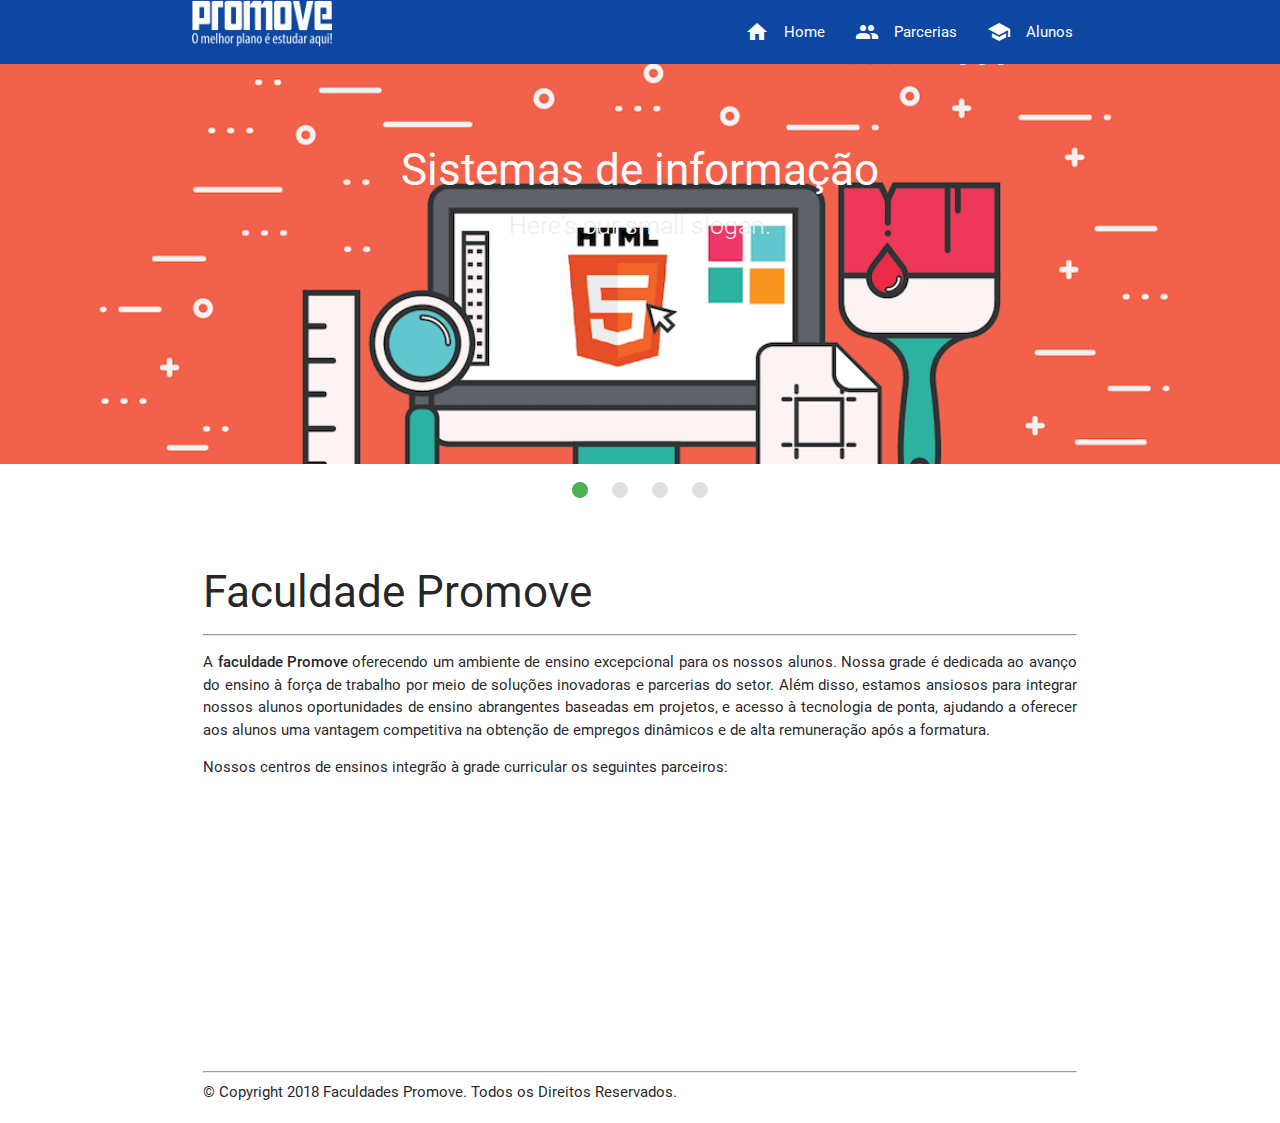
==== index.html @ b93a5714 "EAD 05 Implemetação dos dados." ====
<!DOCTYPE html>
  <html>
    <head>
      <!--Import Google Icon Font-->
      <link href="https://fonts.googleapis.com/icon?family=Material+Icons" rel="stylesheet">
      
      <!--Import materialize.css-->
      <link type="text/css" rel="stylesheet" href="css/materialize.min.css"  media="screen,projection"/>

      <!--Let browser know website is optimized for mobile-->
      <meta name="viewport" content="width=device-width, initial-scale=1.0"/>
    </head>

    <body>

              <!-- codigo do menu -->
        <nav class="blue darken-4">
            <div class="nav-wrapper container">
              <a href="#" class="brand-logo left"><img src="img/logo_rodape.png " class="responsive" width="140" class="middle"></a>
              <a href="" data-activates="mobile" class="button-collapse right">
                <i class="material-icons ">menu</i>
                </a>

              <!-- menu desktop -->
              <ul id="nav-desktop" class="right hide-on-med-and-down">
                <li id="active"><a href="#"><i class="material-icons left">home</i>Home</a></li>
                <li><a href="#"><i class="material-icons left">group</i>Parcerias</a></li>
                <li><a href="#"><i class="material-icons left">school</i>Alunos</a></li>
              </ul>

              <!-- menu mobile -->
              <ul id="mobile" class="side-nav">
                    <li id="active"><a href="#"><i class="material-icons left">home</i>Home</a></li>
                    <li><a href="#"><i class="material-icons left">group</i>Parceras</a></li>
                    <li><a href="#"><i class="material-icons left">school</i>Alunos</a></li>
                  </ul>
          </nav>

              <!-- codigo do banner -->
              <div class="slider">
                  <ul class="slides">
                    <li>
                      <img src="img/banner1.png"> <!-- random image -->
                      <div class="caption center-align">
                        <h3>Sistemas de informação</h3>
                        <h5 class="light grey-text text-lighten-3">Here's our small slogan.</h5>
                      </div>
                    </li>
                    <li>
                      <img src="img/banner2.jpg"> <!-- random image -->
                      <div class="caption left-align">
                        <h3>Left Aligned Caption</h3>
                        <h5 class="light grey-text text-lighten-3">Here's our small slogan.</h5>
                      </div>
                    </li>
                    <li>
                      <img src="img/banner1.png"> <!-- random image -->
                      <div class="caption right-align">
                        <h3>Right Aligned Caption</h3>
                        <h5 class="light grey-text text-lighten-3">Here's our small slogan.</h5>
                      </div>
                    </li>
                    <li>
                      <img src="img/banner2.jpg"> <!-- random image -->
                      <div class="caption center-align">
                        <h3>This is our big Tagline!</h3>
                        <h5 class="light grey-text text-lighten-3">Here's our small slogan.</h5>
                      </div>
                    </li>
                  </ul>
                </div>
    
      <!-- codigo do corpo da pagina-->
      <div class="row"></div>
      <div class="row container s12 m12 l6">     
          <section class="col s12">
      <br>
            <h3>Faculdade Promove</h3>
             <hr>
              <p align="justify">
                  A <strong>faculdade Promove</strong> oferecendo um ambiente de ensino excepcional para os nossos alunos. 
                  Nossa grade é dedicada ao avanço do ensino à força de trabalho por meio de soluções inovadoras e parcerias do setor.
                  Além disso, estamos ansiosos para integrar nossos alunos oportunidades de ensino abrangentes baseadas em projetos, 
                  e acesso à tecnologia de ponta, ajudando a oferecer aos alunos uma vantagem competitiva na obtenção de empregos dinâmicos e de alta remuneração após a formatura.
              </p>
              <p align="justify">
                  Nossos centros de ensinos integrão à grade curricular os seguintes parceiros:
              </p>  
              <div class="container">
                  <br/>
                  <br/>
                  <br/>
                  <br/>
                  <br/>
              <br/>
              <br/>
              <br/>
              <br/>
              <br/>
              <br/>
              <br/>
              </div>
              
              <hr>
              <div>
                  &copy; Copyright 2018 Faculdades Promove. Todos os Direitos Reservados.        
              </div>
              
          </section>




      






              <!--JavaScript e JQuery-->
      <script type="text/javascript" src="https://code.jquery.com/jquery-3.2.1.min.js"></script>
      <script type="text/javascript" src="js/materialize.min.js"></script>
      
      <script type="text/javascript">
        $('.button-collapse').sideNiv();
        </script>
      <script type="text/javascript">
        $(document).ready(function(){
      $('.slider').slider();
    });
      </script>
    </body>
  </html>
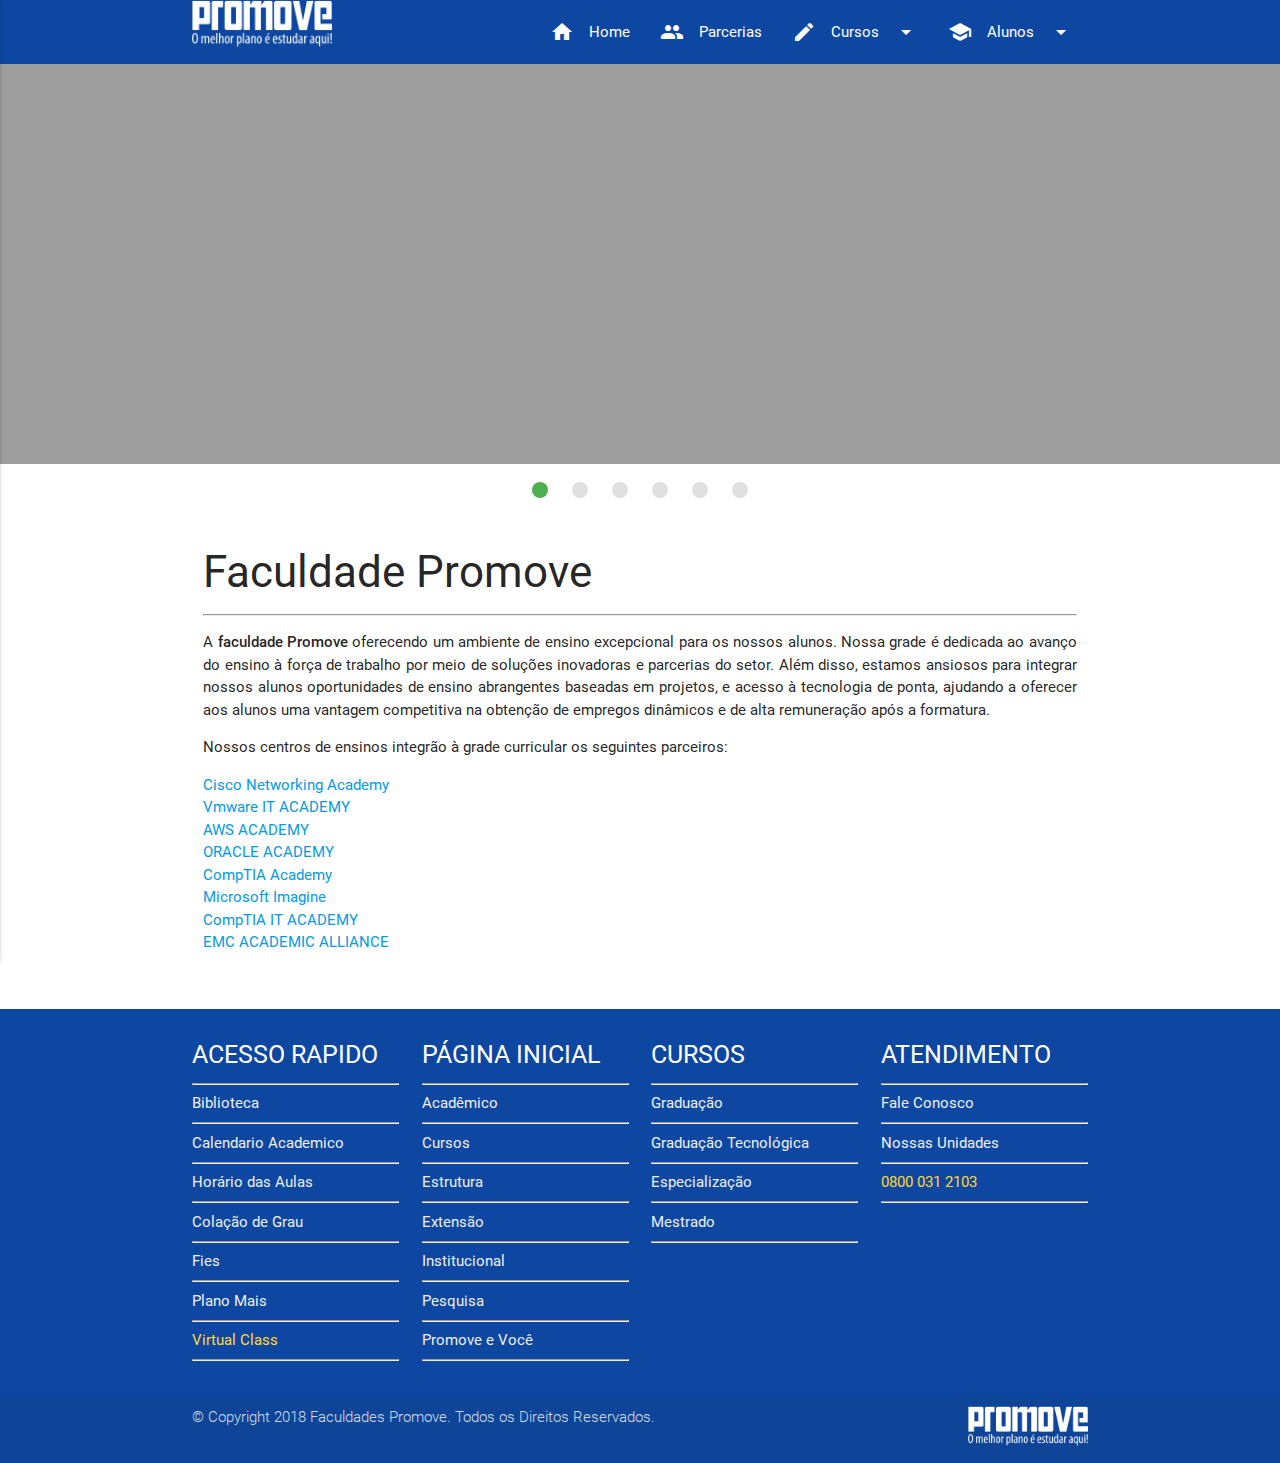
==== commit 820ba51c: "EAD 05 Implemetação finais." ====
--- a/index.html
+++ b/index.html
@@ -1,112 +1,232 @@
-  <!DOCTYPE html>
-  <html>
-    <head>
-      <!--Import Google Icon Font-->
-      <link href="https://fonts.googleapis.com/icon?family=Material+Icons" rel="stylesheet">
-      
-      <!--Import materialize.css-->
-      <link type="text/css" rel="stylesheet" href="css/materialize.min.css"  media="screen,projection"/>
-
-      <!--Let browser know website is optimized for mobile-->
-      <meta name="viewport" content="width=device-width, initial-scale=1.0"/>
-    </head>
-
-    <body>
-
-              <!-- codigo do menu -->
-        <nav class="blue darken-4">
-            <div class="nav-wrapper container">
-              <a href="#" class="brand-logo left"><img src="img/logo_rodape.png " class="responsive" width="140" class="middle"></a>
-              <a href="" data-activates="mobile" class="button-collapse right">
-                <i class="material-icons ">menu</i>
-                </a>
-
-              <!-- menu desktop -->
-              <ul id="nav-desktop" class="right hide-on-med-and-down">
-                <li id="active"><a href="#"><i class="material-icons left">home</i>Home</a></li>
-                <li><a href="#"><i class="material-icons left">group</i>Parcerias</a></li>
-                <li><a href="#"><i class="material-icons left">school</i>Alunos</a></li>
+<!DOCTYPE html>
+<html>
+  <head>
+    <!--Import Google Icon Font-->
+    <link href="https://fonts.googleapis.com/icon?family=Material+Icons" rel="stylesheet">
+    <!--Import materialize.css-->
+    <link type="text/css" rel="stylesheet" href="css/materialize.min.css"  media="screen,projection"/>
+
+    <!--Let browser know website is optimized for mobile-->
+    <meta name="viewport" content="width=device-width, initial-scale=1.0"/>
+
+    <title>Faculdade Promove</title>
+  </head>
+
+  <body>
+
+            <!-- codigo do menu -->
+
+      <nav class="blue darken-4">
+          <div class="nav-wrapper container">
+            <a href="index.html" class="brand-logo left"><img src="img/logo_rodape.png " class="responsive" width="140" class="middle"></a>
+            <a href="" data-activates="mobile" class="button-collapse right">
+              <i class="material-icons ">menu</i>
+              </a>
+
+            <!-- menu desktop -->
+
+            <ul id="nav-desktop" class="right hide-on-med-and-down">
+              <li id="active"><a href="http://www.faculdadepromove.br/bh/"  target="_blank"><i class="material-icons left">home</i>Home</a></li>
+              <li><a href="parceiros.html"><i class="material-icons left">group</i>Parcerias</a></li>
+              <li><a class="dropdown-button" data-activates="dropdown2" data-beloworigin="true" ><i class="material-icons left">create</i><i class="material-icons right">arrow_drop_down</i>Cursos</a></li>
+              <li><a class="dropdown-button" data-activates="dropdown" data-beloworigin="true" ><i class="material-icons left">school</i><i class="material-icons right">arrow_drop_down</i>Alunos</a></li>
               </ul>
 
-              <!-- menu mobile -->
-              <ul id="mobile" class="side-nav">
-                    <li id="active"><a href="#"><i class="material-icons left">home</i>Home</a></li>
-                    <li><a href="#"><i class="material-icons left">group</i>Parceras</a></li>
-                    <li><a href="#"><i class="material-icons left">school</i>Alunos</a></li>
-                  </ul>
-          </nav>
-
-              <!-- codigo do banner -->
-              <div class="slider">
-                  <ul class="slides">
-                    <li>
-                      <img src="img/banner1.png"> <!-- random image -->
-                      <div class="caption center-align">
-                        <h3>Sistemas de informação</h3>
-                        <h5 class="light grey-text text-lighten-3">Here's our small slogan.</h5>
-                      </div>
+            <!-- menu mobile -->
+
+            <ul id="mobile" class="side-nav">
+                  <li id="active"><a href="http://www.faculdadepromove.br/bh/"  target="_blank"><i class="material-icons left">home</i>Home</a></li>
+                  <li><a href="parceiros.html"><i class="material-icons left">group</i>Parcerias</a></li>
+                  <li><a class="dropdown-button" data-activates="drop2" data-beloworigin="true" ><i class="material-icons left">create</i><i class="material-icons right">arrow_drop_down</i>Cursos</a></li>
+                  <li><a class="dropdown-button" data-activates="drop" data-beloworigin="true" ><i class="material-icons left">school</i><i class="material-icons right">arrow_drop_down</i>Alunos</a></li>
+                </ul>
+
+                <!-- sub menu desktop-->
+
+
+                <ul class="dropdown-content" id="dropdown">
+                  <li><a href="http://www.bibliotecaintegrada.com.br/" target="_blank" class="blue darken-4 white-text">BIBLIOTECA</a></li>
+                  <li><a href="http://www.faculdadepromove.br/bh/laboratorios" target="_blank" class="blue darken-4 white-text">LABORATÓRIO</a></li>
+                  <li><a href="http://www.faculdadepromove.br/bh/salasdeaula" target="_blank" class="blue darken-4 white-text">SALAS DE AULAS</a></li>
+                  <li><a href="http://www.faculdadepromove.br/bh/softwaresmicrosoft" target="_blank" class="blue darken-4 white-text">SOFTWARE MICROSOFT</a></li>
+                  <li><a href="https://promove.virtualclass.com.br/datacenter1/Index1.jsp"  target="_blank" class="blue darken-4 white-text">VIRTUAL CLASS</a></li>
+                  <li><a href="http://www.faculdadepromove.br/bh/wifi"  target="_blank" class="blue darken-4 white-text">WIFI</a></li>
+                </ul>
+
+                <ul class="dropdown-content" id="dropdown2">
+                    <li><a href="http://www.faculdadepromove.br/bh/sistemasparainternet" target="_blank" class="blue darken-4 white-text">Rede de Computadores</a></li>
+                    <li><a href="http://www.faculdadepromove.br/bh/sistemasdeinformacao" target="_blank" class="blue darken-4 white-text">Sistema da Informação</a></li>
+                    <li><a href="http://www.faculdadepromove.br/bh/sistemasparainternet" target="_blank" class="blue darken-4 white-text">Sistema para Internet</a></li>
+                </ul>
+
+                <!-- sub menu mobile-->
+
+                <ul class="dropdown-content" id="drop">
+                    <li><a href="http://www.bibliotecaintegrada.com.br/" target="_blank" class="blue darken-4 white-text">BIBLIOTECA</a></li>
+                    <li><a href="http://www.faculdadepromove.br/bh/laboratorios" target="_blank" class="blue darken-4 white-text">LABORATÓRIO</a></li>
+                    <li><a href="http://www.faculdadepromove.br/bh/salasdeaula" target="_blank" class="blue darken-4 white-text">SALAS DE AULAS</a></li>
+                    <li><a href="http://www.faculdadepromove.br/bh/softwaresmicrosoft" target="_blank" class="blue darken-4 white-text">SOFTWARE MICROSOFT</a></li>
+                    <li><a href="https://promove.virtualclass.com.br/datacenter1/Index1.jsp"  target="_blank" class="blue darken-4 white-text">VIRTUAL CLASS</a></li>
+                    <li><a href="http://www.faculdadepromove.br/bh/wifi"  target="_blank" class="blue darken-4 white-text">WIFI</a></li>
+                  </ul>
+
+                  <ul class="dropdown-content" id="drop2">
+                      <li><a href="http://www.faculdadepromove.br/bh/sistemasparainternet" target="_blank" class="blue darken-4 white-text">Rede de Computadores</a></li>
+                      <li><a href="http://www.faculdadepromove.br/bh/sistemasdeinformacao" target="_blank" class="blue darken-4 white-text">Sistema da Informação</a></li>
+                      <li><a href="http://www.faculdadepromove.br/bh/sistemasparainternet" target="_blank" class="blue darken-4 white-text">Sistema para Internet</a></li>
+                  </ul>
+        </nav>
+
+
+            <!-- codigo do banner -->
+            <div class="slider">
+              <ul class="slides">
+                <li>
+                    <a href="http://www.faculdadepromove.br/bh/" target="_blank"><img src="./img/slide.gif" alt="" class="responsive"></a> <!-- random image -->
+                </li>                 
+                <li>
+                  <a href="http://faculdadepromove.br/bh/noticia_a-prova-e-para-o-aluno-que-perdeu-alguma-va"><img src="./img/slide2.jpg " class="responsive" alt="noticia a prova e para o aluno que perdeu alguma va"></a> <!-- random image -->
+
+                </li>
+                <li>
+                  <a href="http://www.faculdadepromove.br/bh/vestibularagendado"><img src="./img/slide3.png" alt="vestibular agendado" class="responsive"></a> <!-- random image -->
+
+                </li>
+                <li>
+                  <a href="http://www.faculdadepromove.br/bh/promoveempregos" ></a><img src="./img/slide4.png" alt="promove empregos" class="responsive"></a> <!-- random image -->
+
+                </li>
+                <li>
+                    <a href="http://faculdadepromove.br/bh/noticia_npj" ><img src="./img/slide5.png" alt="noticias npj" class="responsive"></a> <!-- random image -->
+
+                  </li>
+                  <li>
+                      <a href="http://www.faculdadepromove.br/bh/ouvidoria" ><img src="./img/slide6.png" alt="ouvidoria" class="responsive"></a> <!-- random image -->
+                      <div class="caption left-align">
+
                     </li>
-                    <li>
-                      <img src="img/banner2.jpg"> <!-- random image -->
-                      <div class="caption left-align">
-                        <h3>Left Aligned Caption</h3>
-                        <h5 class="light grey-text text-lighten-3">Here's our small slogan.</h5>
-                      </div>
-                    </li>
-                    <li>
-                      <img src="img/banner1.png"> <!-- random image -->
-                      <div class="caption right-align">
-                        <h3>Right Aligned Caption</h3>
-                        <h5 class="light grey-text text-lighten-3">Here's our small slogan.</h5>
-                      </div>
-                    </li>
-                    <li>
-                      <img src="img/banner2.jpg"> <!-- random image -->
-                      <div class="caption center-align">
-                        <h3>This is our big Tagline!</h3>
-                        <h5 class="light grey-text text-lighten-3">Here's our small slogan.</h5>
-                      </div>
-                    </li>
-                  </ul>
-                </div>
-    
-      <!-- codigo do corpo da pagina-->
-      <div class="row"></div>
-      <div class="row container s12 m12 l6">     
-          <section class="col s12">
-      <br>
-            <h3>Faculdade Promove</h3>
-             <hr>
-              <p align="justify">
-                  A <strong>faculdade Promove</strong> oferecendo um ambiente de ensino excepcional para os nossos alunos. 
-                  Nossa grade é dedicada ao avanço do ensino à força de trabalho por meio de soluções inovadoras e parcerias do setor.
-                  Além disso, estamos ansiosos para integrar nossos alunos oportunidades de ensino abrangentes baseadas em projetos, 
-                  e acesso à tecnologia de ponta, ajudando a oferecer aos alunos uma vantagem competitiva na obtenção de empregos dinâmicos e de alta remuneração após a formatura.
-              </p>
-              <p align="justify">
-                  Nossos centros de ensinos integrão à grade curricular os seguintes parceiros:
-              </p>  
+                </div>
+                </li>
+      </div>
+
+              <!-- codigo do corpo da pagina-->
+
+
+              <div class="row">
+                <div class="row container s12 m12 l6">     
+                    <section class="col s12">
+                <br>
+          
+                            <h3>Faculdade Promove</h3>
+                       <hr>
+                        <p align="justify">
+                            A <strong>faculdade Promove</strong> oferecendo um ambiente de ensino excepcional para os nossos alunos. 
+                            Nossa grade é dedicada ao avanço do ensino à força de trabalho por meio de soluções inovadoras e parcerias do setor.
+                            Além disso, estamos ansiosos para integrar nossos alunos oportunidades de ensino abrangentes baseadas em projetos, 
+                            e acesso à tecnologia de ponta, ajudando a oferecer aos alunos uma vantagem competitiva na obtenção de empregos dinâmicos e de alta remuneração após a formatura.
+                        </p>
+                        <p align="justify">
+                            Nossos centros de ensinos integrão à grade curricular os seguintes parceiros:
+                        </p>  
+                        <ul>
+                          <li><a href="parceiros.html">Cisco Networking Academy</a></li>
+                          <li><a href="parceiros.html">Vmware IT ACADEMY</a></li>
+                          <li><a href="https://aws.amazon.com/pt/education/awsacademy/">AWS ACADEMY</a></li>
+                          <li><a href="https://academy.oracle.com/en/oa-web-overview.html">ORACLE ACADEMY</a></li>
+                          <li><a href="https://partners.comptia.org/become-a-partner/academy-partner">CompTIA Academy</a></li>
+                          <li><a href= "https://imagine.microsoft.com/pt-BR">Microsoft Imagine</a></li>
+                          <li><a href="https://partners.comptia.org/become-a-partner/academy-partner">CompTIA IT ACADEMY</a></li>
+                          <li><a href= "https://education.emc.com/academicalliance/default.aspx">EMC ACADEMIC ALLIANCE</a></li>
+                      </ul>
+                     
+                    </section>
+                    </div>
+                    </div>
+          
+
+
+          <footer class="page-footer blue darken-4">
+            <div class="container">
+              <div class="row">
+  
+                <div class="col s12 m3">
+                  <h5 class="white-text">ACESSO RAPIDO</h5>
+                  <ul>
+                    <hr>
+                    <li><a class="grey-text text-lighten-3" href="http://www.bibliotecaintegrada.com.br/" target="_blank">Biblioteca</a></li>
+                    <hr>
+                    <li><a class="grey-text text-lighten-3" href="http://www.faculdadepromove.br/bh/calendarioacademico" target="_blank">Calendario Academico</a></li>
+                    <hr>
+                    <li><a class="grey-text text-lighten-3" href="http://www.faculdadepromove.br/bh/horariodasaulas" target="_blank">Horário das Aulas</a></li>
+                    <hr>
+                    <li><a class="grey-text text-lighten-3" href="http://www.faculdadepromove.br/bh/colacaodegrau" target="_blank">Colação de Grau</a></li>
+                    <hr>
+                    <li><a class="grey-text text-lighten-3" href="http://www.faculdadepromove.br/bh/fies" target="_blank">Fies</a></li>
+                    <hr>
+                    <li><a class="grey-text text-lighten-3" href="http://www.faculdadepromove.br/bh/planomais" target="_blank">Plano Mais</a></li>
+                    <hr>
+                    <li><a class="yellow-text text-darken-1" href="https://promove.virtualclass.com.br/datacenter1/Index1.jsp" target="_blank">Virtual Class</a></li>
+                  <hr>
+                  </ul>
+                </div>
+                <div class="col s12 m3">
+                  <h5 class="white-text">PÁGINA INICIAL</h5>
+                  <ul>
+                    <hr>
+                    <li><a class="grey-text text-lighten-3" href="http://www.faculdadepromove.br/bh/academico" target="_blank">Acadêmico</a></li>
+                    <hr>
+                    <li><a class="grey-text text-lighten-3" href="http://www.faculdadepromove.br/bh/cursos" target="_blank">Cursos</a></li>
+                    <hr>
+                    <li><a class="grey-text text-lighten-3" href="http://www.faculdadepromove.br/bh/estrutura" target="_blank">Estrutura</a></li>
+                    <hr>
+                    <li><a class="grey-text text-lighten-3" href="http://www.faculdadepromove.br/bh/extensao" target="_blank">Extensão</a></li>
+                    <hr>
+                    <li><a class="grey-text text-lighten-3" href="http://www.faculdadepromove.br/bh/institucional" target="_blank">Institucional</a></li>
+                    <hr>
+                    <li><a class="grey-text text-lighten-3" href="http://www.faculdadepromove.br/bh/pesquisa" target="_blank">Pesquisa</a></li>
+                    <hr>
+                    <li><a class="grey-text text-lighten-3" href="http://www.faculdadepromove.br/bh/promoveevoce" target="_blank">Promove e Você</a></li>
+                  <hr>
+                  </ul>
+                </div>
+  
+                <div class="col s12 m3">
+                  <h5 class="white-text">CURSOS</h5>
+                  <ul>
+                    <hr>
+                    <li><a class="grey-text text-lighten-3" href="http://www.faculdadepromove.br/bh/graduacao" target="_blank">Graduação</a></li>
+                    <hr>
+                    <li><a class="grey-text text-lighten-3" href="http://www.faculdadepromove.br/bh/graduacaotecnologica" target="_blank">Graduação Tecnológica</a></li>
+                    <hr>
+                    <li><a class="grey-text text-lighten-3" href="http://www.faculdadepromove.br/bh/especializacao" target="_blank">Especialização</a></li>
+                    <hr>
+                    <li><a class="grey-text text-lighten-3" href="http://www.mestradoti.com.br/site/" target="_blank">Mestrado</a></li>
+                    <hr>
+                  </ul>
+                </div>
+  
+                <div class="col s12 m3">
+                  <h5 class="white-text">ATENDIMENTO</h5>
+                  <ul>
+                    <hr>
+                    <li><a class="grey-text text-lighten-3" href="http://www.faculdadepromove.br/bh/atendimento" target="_blank">Fale Conosco</a></li>
+                    <hr>
+                    <li><a class="grey-text text-lighten-3" href="http://www.faculdadepromove.br/bh/atendimento" target="_blank">Nossas Unidades</a></li>
+                    <hr>
+                    <li><a class="yellow-text text-darken-1" >0800 031 2103</a></li>
+                  <hr>
+                  </ul>
+                </div>
+  
+              </div>
+            </div>
+            <div class="footer-copyright">
               <div class="container">
-                  <br/>
-                  <br/>
-                  <br/>
-                  <br/>
-                  <br/>
-              <br/>
-              <br/>
-              <br/>
-              <br/>
-              <br/>
-              <br/>
-              <br/>
+                &copy; Copyright 2018 Faculdades Promove. Todos os Direitos Reservados.
+              <a class="grey-text text-lighten-4 right" href="index.html"><img src="img/logo_rodape.png" alt="" width="120"></a>
               </div>
-              
-              <hr>
-              <div>
-                  &copy; Copyright 2018 Faculdades Promove. Todos os Direitos Reservados.        
-              </div>
-              
-          </section>
+            </div>
+          </footer>
 
 
 
@@ -122,14 +242,7 @@
       <script type="text/javascript" src="https://code.jquery.com/jquery-3.2.1.min.js"></script>
       <script type="text/javascript" src="js/materialize.min.js"></script>
       
-      <script type="text/javascript">
-        $('.button-collapse').sideNiv();
-        </script>
-      <script type="text/javascript">
-        $(document).ready(function(){
-      $('.slider').slider();
-    });
-      </script>
+      <script src="js/init.js"></script>
     </body>
   </html>
         